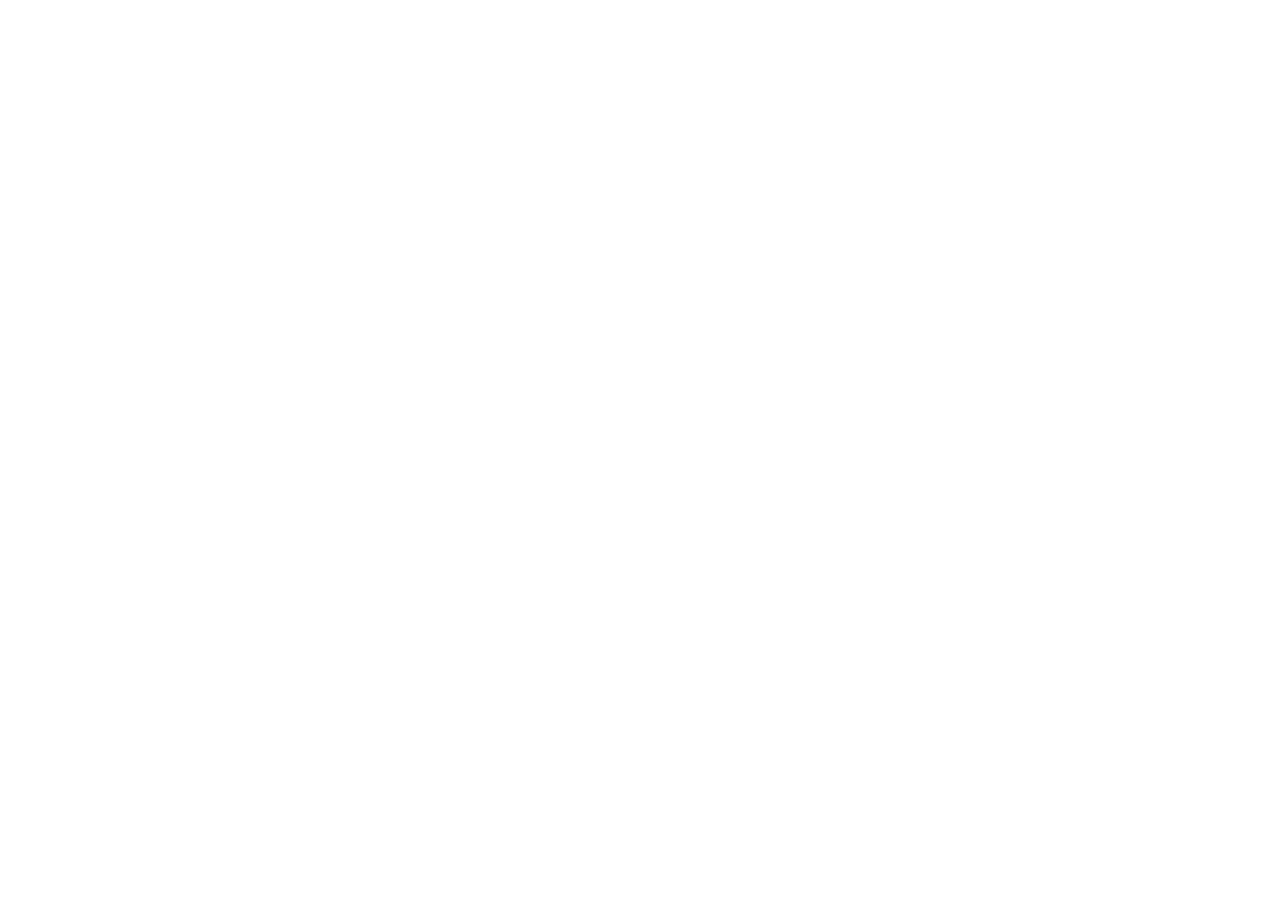
==== scrimba/index.html @ 180a39a1 "Create a boilerplate for scrimba CSS grid course" ====
<!DOCTYPE html>
<html lang="en">
<head>
    <meta charset="UTF-8">
    <meta name="viewport" content="width=device-width, initial-scale=1.0">
    <link rel="stylesheet" href="./css/styles.css">
    <title>Document</title>
</head>
<body>
    
    <script src="./js/script.js"></script>
</body>
</html>
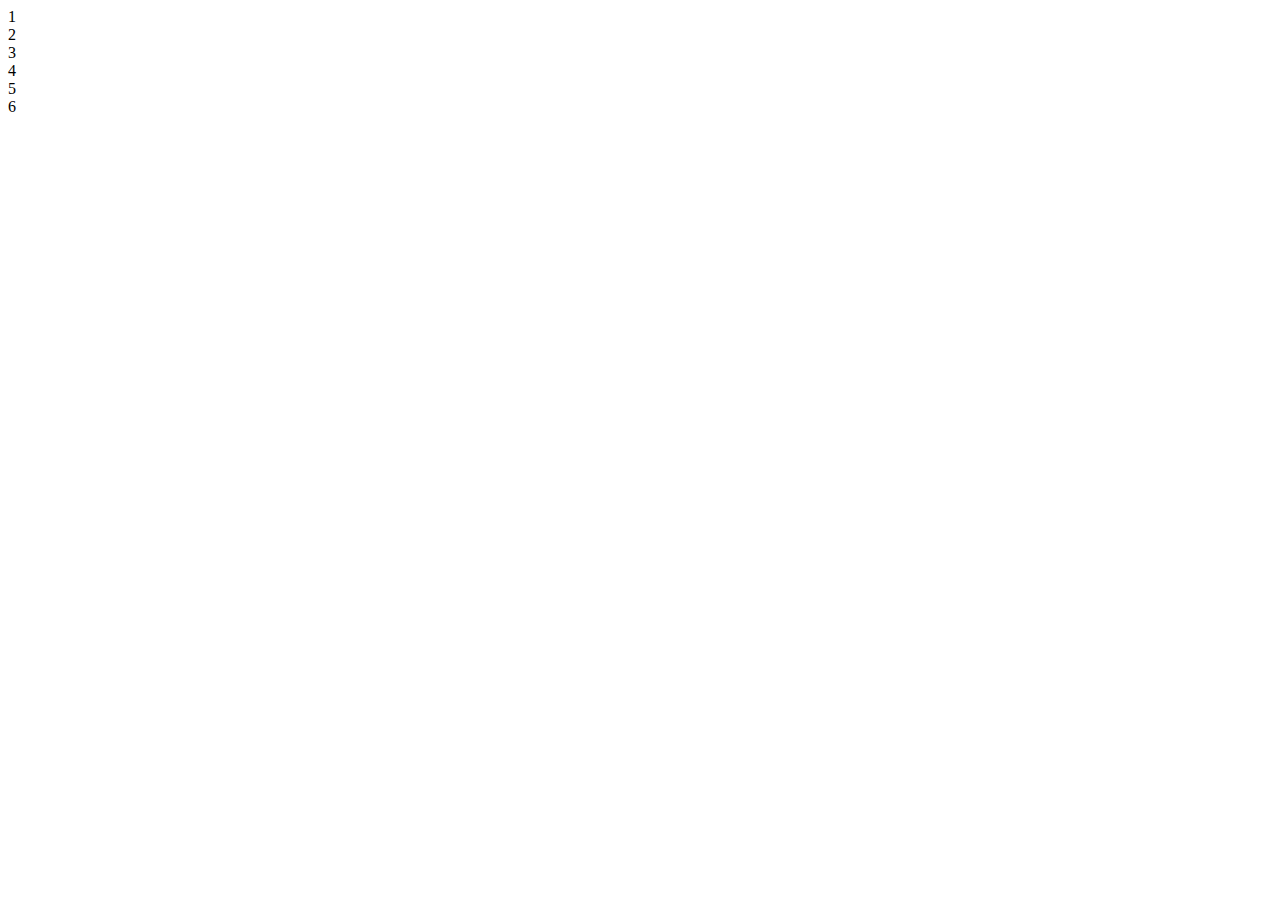
==== commit 105cad65: "Create 6 div markups in a container" ====
--- a/scrimba/index.html
+++ b/scrimba/index.html
@@ -3,10 +3,18 @@
 <head>
     <meta charset="UTF-8">
     <meta name="viewport" content="width=device-width, initial-scale=1.0">
-    <link rel="stylesheet" href="./css/styles.css">
+    <link rel="stylesheet" href="./css/index.css">
     <title>Document</title>
 </head>
 <body>
+    <div class="container">
+        <div>1</div>
+        <div>2</div>
+        <div>3</div>
+        <div>4</div>
+        <div>5</div>
+        <div>6</div>
+    </div>
     
     <script src="./js/script.js"></script>
 </body>
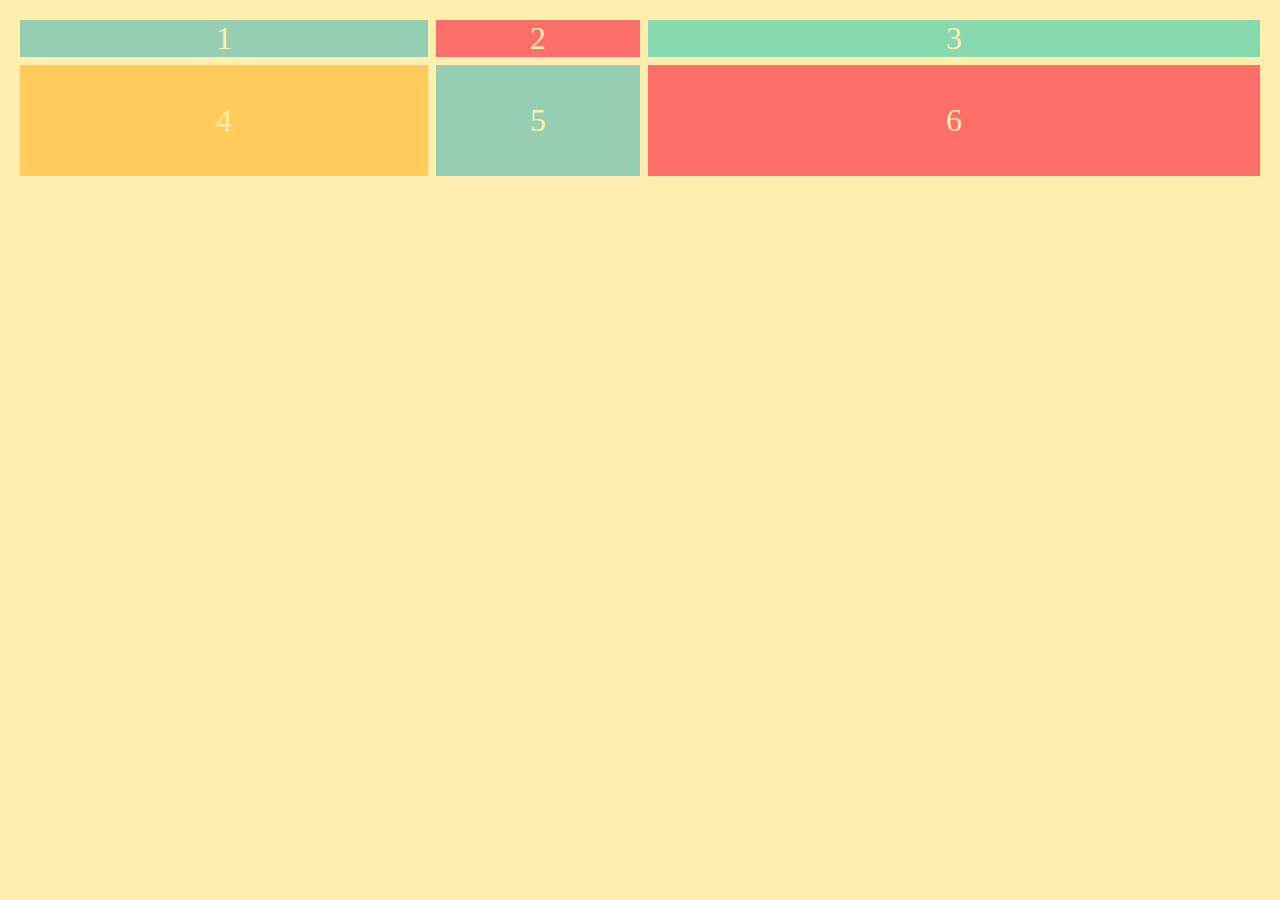
==== commit 5213749e: "Link basic.css to HTML file" ====
--- a/scrimba/index.html
+++ b/scrimba/index.html
@@ -4,6 +4,7 @@
     <meta charset="UTF-8">
     <meta name="viewport" content="width=device-width, initial-scale=1.0">
     <link rel="stylesheet" href="./css/index.css">
+    <link rel="stylesheet" href="./css/basic.css">
     <title>Document</title>
 </head>
 <body>
--- a/scrimba/css/index.css
+++ b/scrimba/css/index.css
@@ -0,0 +1,6 @@
+.container {
+    display: grid;
+    grid-template-columns: 2fr 1fr 3fr;
+    grid-template-rows: 1fr 3fr;
+    gap: .5em;
+}--- a/scrimba/css/basic.css
+++ b/scrimba/css/basic.css
@@ -0,0 +1,28 @@
+.container > div {
+    display: flex;
+    justify-content: center;
+    align-items: center;
+    font-size: 2em;
+    color: #ffeead;
+}
+
+html, body {
+  background-color: #ffeead;
+  margin: 10px;
+}
+
+.container > div:nth-child(1n) {
+  background-color: #96ceb4;	
+}
+
+.container > div:nth-child(3n) {
+  background-color: #88d8b0;
+}
+
+.container > div:nth-child(2n) {
+      background-color: #ff6f69;
+}
+
+.container > div:nth-child(4n) {
+      background-color: #ffcc5c;
+}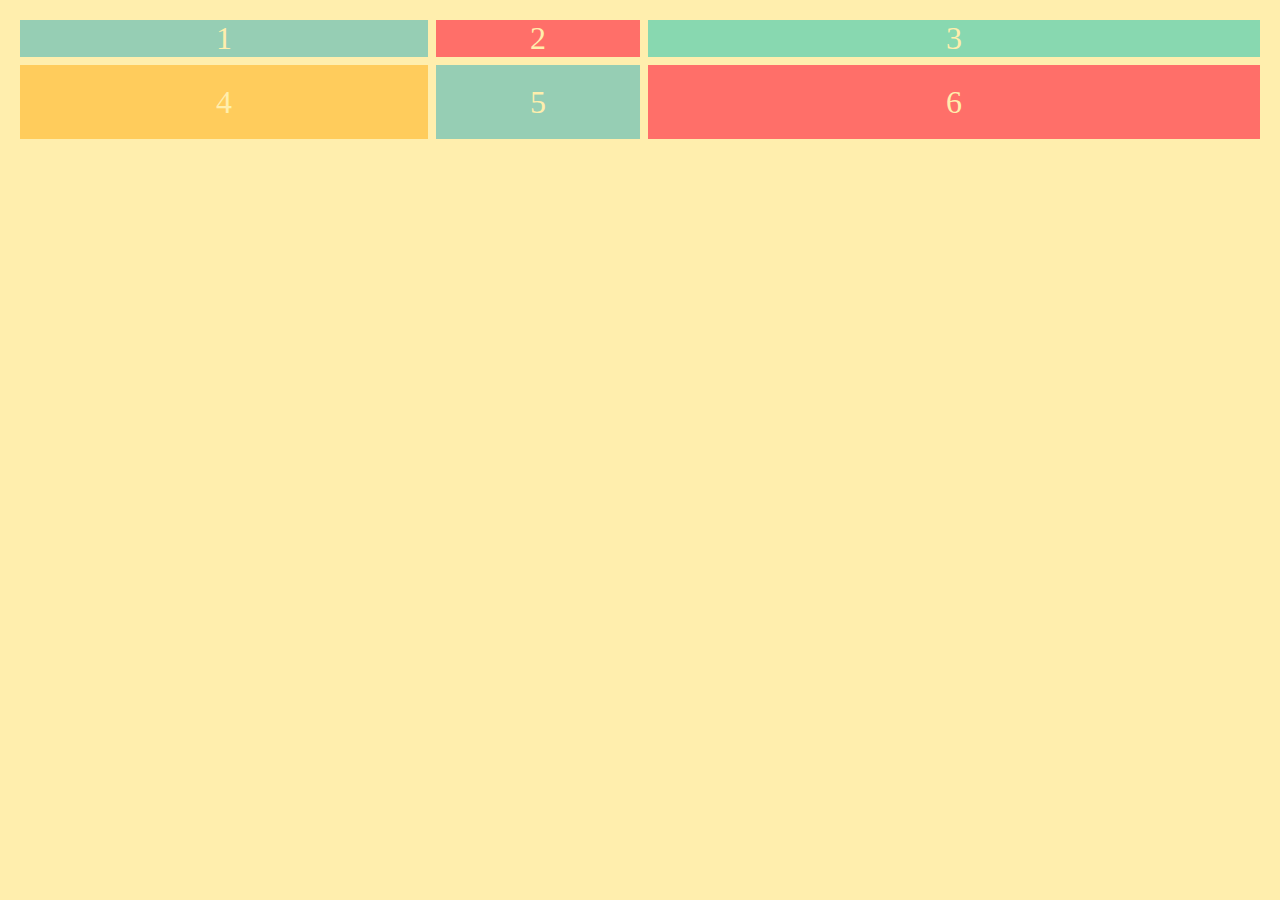
==== commit b10f0518: "Position the grids to form a template" ====
--- a/scrimba/index.html
+++ b/scrimba/index.html
@@ -9,7 +9,7 @@
 </head>
 <body>
     <div class="container">
-        <div>1</div>
+        <div><a href="./simple-template.html">1</a></div>
         <div>2</div>
         <div>3</div>
         <div>4</div>
--- a/scrimba/css/index.css
+++ b/scrimba/css/index.css
@@ -1,6 +1,6 @@
 .container {
     display: grid;
     grid-template-columns: 2fr 1fr 3fr;
-    grid-template-rows: 1fr 3fr;
+    grid-template-rows: 1fr 2fr;
     gap: .5em;
 }--- a/scrimba/css/basic.css
+++ b/scrimba/css/basic.css
@@ -25,4 +25,9 @@
 
 .container > div:nth-child(4n) {
       background-color: #ffcc5c;
+}
+
+a {
+    text-decoration: none;
+    color: inherit;
 }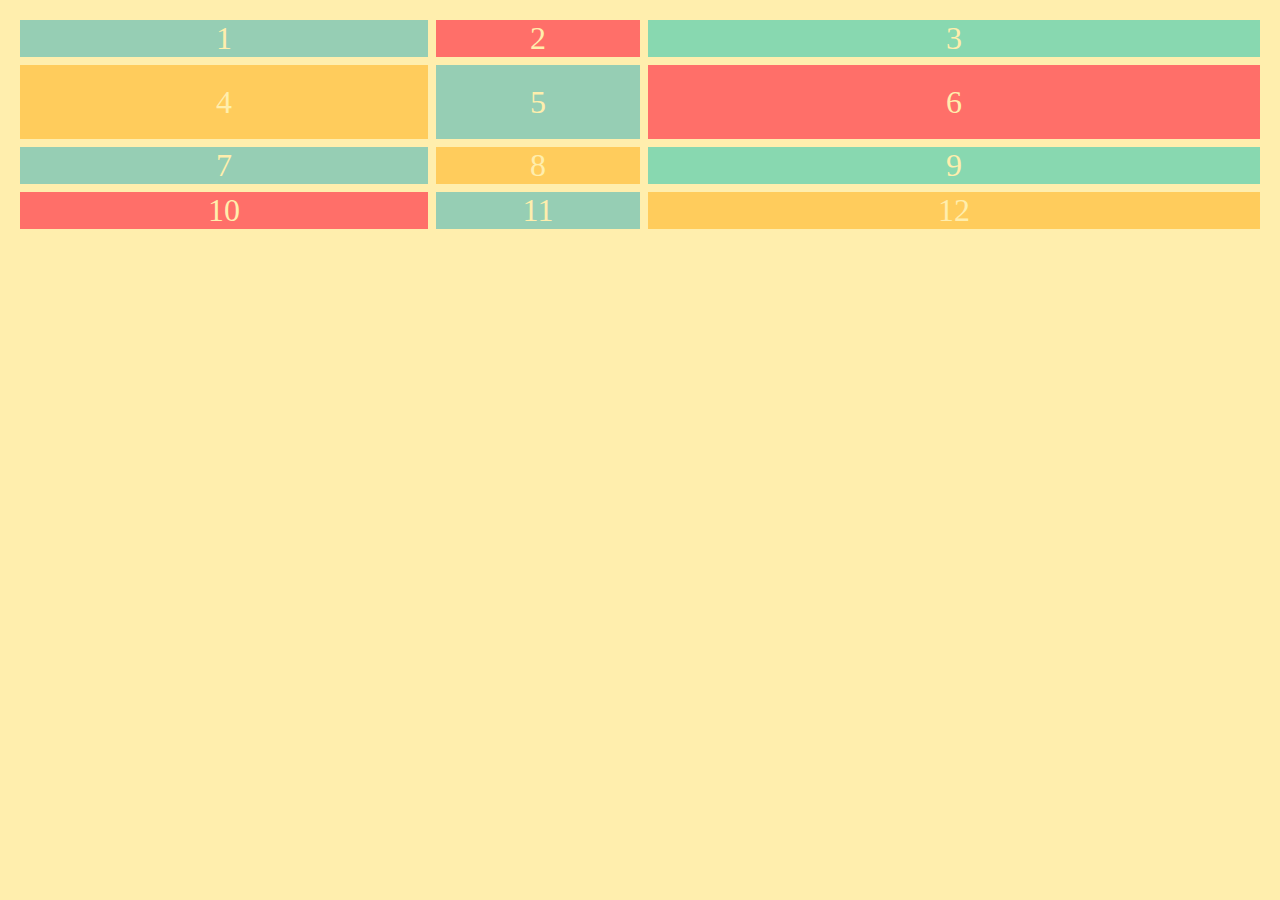
==== commit 37e49110: "Add more div items to container" ====
--- a/scrimba/index.html
+++ b/scrimba/index.html
@@ -1,5 +1,6 @@
 <!DOCTYPE html>
 <html lang="en">
+
 <head>
     <meta charset="UTF-8">
     <meta name="viewport" content="width=device-width, initial-scale=1.0">
@@ -7,6 +8,7 @@
     <link rel="stylesheet" href="./css/basic.css">
     <title>Document</title>
 </head>
+
 <body>
     <div class="container">
         <div><a href="./simple-template.html">1</a></div>
@@ -15,8 +17,15 @@
         <div>4</div>
         <div>5</div>
         <div>6</div>
+        <div>7</div>
+        <div>8</div>
+        <div>9</div>
+        <div>10</div>
+        <div>11</div>
+        <div>12</div>
     </div>
-    
+
     <script src="./js/script.js"></script>
 </body>
+
 </html>--- a/scrimba/css/basic.css
+++ b/scrimba/css/basic.css
@@ -8,7 +8,10 @@
 
 html, body {
   background-color: #ffeead;
-  margin: 10px;
+  box-sizing: border-box;
+  height: 100%;
+  padding: 10px;
+  margin: 0px;
 }
 
 .container > div:nth-child(1n) {
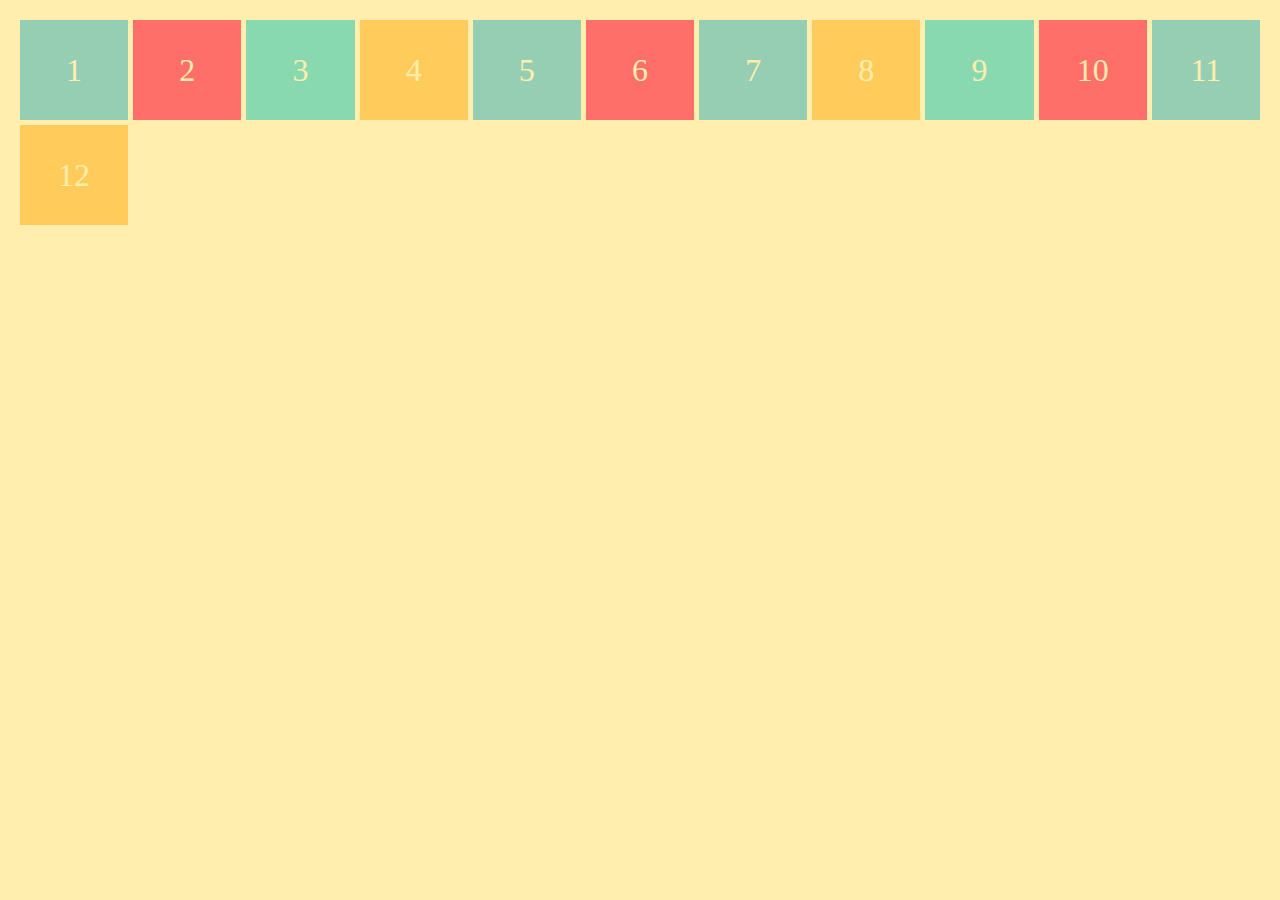
==== commit 631e6da0: "Add links to image-grid example" ====
--- a/scrimba/index.html
+++ b/scrimba/index.html
@@ -12,7 +12,7 @@
 <body>
     <div class="container">
         <div><a href="./simple-template.html">1</a></div>
-        <div>2</div>
+        <div><a href="./image-grid.html">2</a></div>
         <div>3</div>
         <div>4</div>
         <div>5</div>
--- a/scrimba/css/index.css
+++ b/scrimba/css/index.css
@@ -1,6 +1,6 @@
 .container {
     display: grid;
-    grid-template-columns: 2fr 1fr 3fr;
-    grid-template-rows: 1fr 2fr;
-    gap: .5em;
+    grid-template-columns: repeat(auto-fit, minmax(100px, 1fr));
+    grid-auto-rows: 100px;
+    gap: 5px;
 }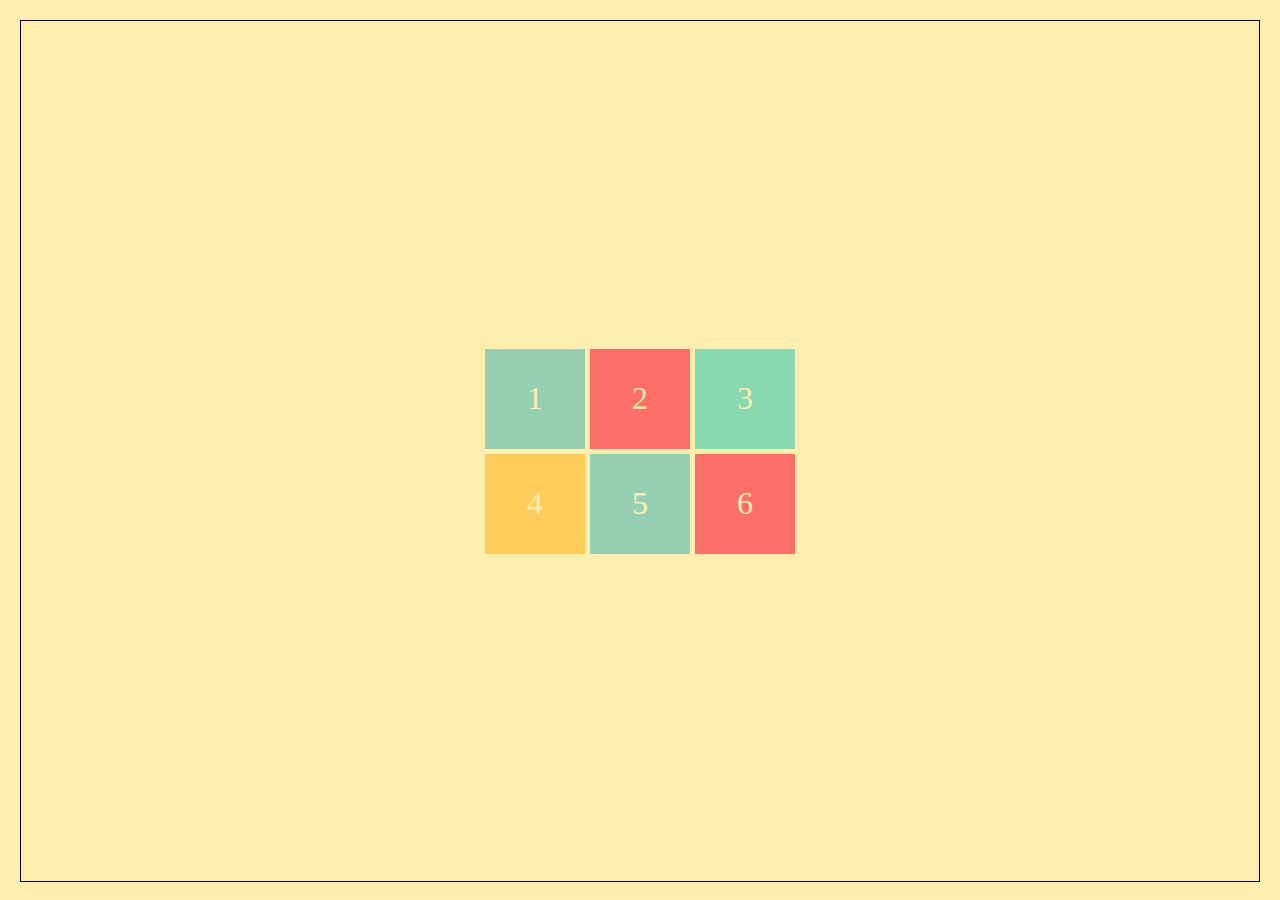
==== commit 8461904b: "Justify/align all grid items in the grid container" ====
--- a/scrimba/index.html
+++ b/scrimba/index.html
@@ -17,12 +17,12 @@
         <div>4</div>
         <div>5</div>
         <div>6</div>
-        <div>7</div>
+        <!-- <div>7</div>
         <div>8</div>
         <div>9</div>
         <div>10</div>
         <div>11</div>
-        <div>12</div>
+        <div>12</div> -->
     </div>
 
     <script src="./js/script.js"></script>
--- a/scrimba/css/index.css
+++ b/scrimba/css/index.css
@@ -1,6 +1,28 @@
+/* ====================
+    AUTO-FIT & MINMAX()
+   ====================
+*/
+
 .container {
+    display: grid;
+    height: 100%;
+    border: 1px solid black;
+    grid-template-columns: repeat(3, 100px);
+    grid-template-rows: repeat(2, 100px);
+    gap: 5px;
+    justify-content: center;
+    align-content: center;
+}
+
+
+/* ====================
+    AUTO-FIT & MINMAX()
+   ====================
+*/
+
+/* .container {
     display: grid;
     grid-template-columns: repeat(auto-fit, minmax(100px, 1fr));
     grid-auto-rows: 100px;
     gap: 5px;
-}+} */--- a/scrimba/css/basic.css
+++ b/scrimba/css/basic.css
@@ -33,4 +33,10 @@
 a {
     text-decoration: none;
     color: inherit;
+}
+
+img {
+  width: 100%;
+  height: 100%;
+  object-fit: cover;
 }